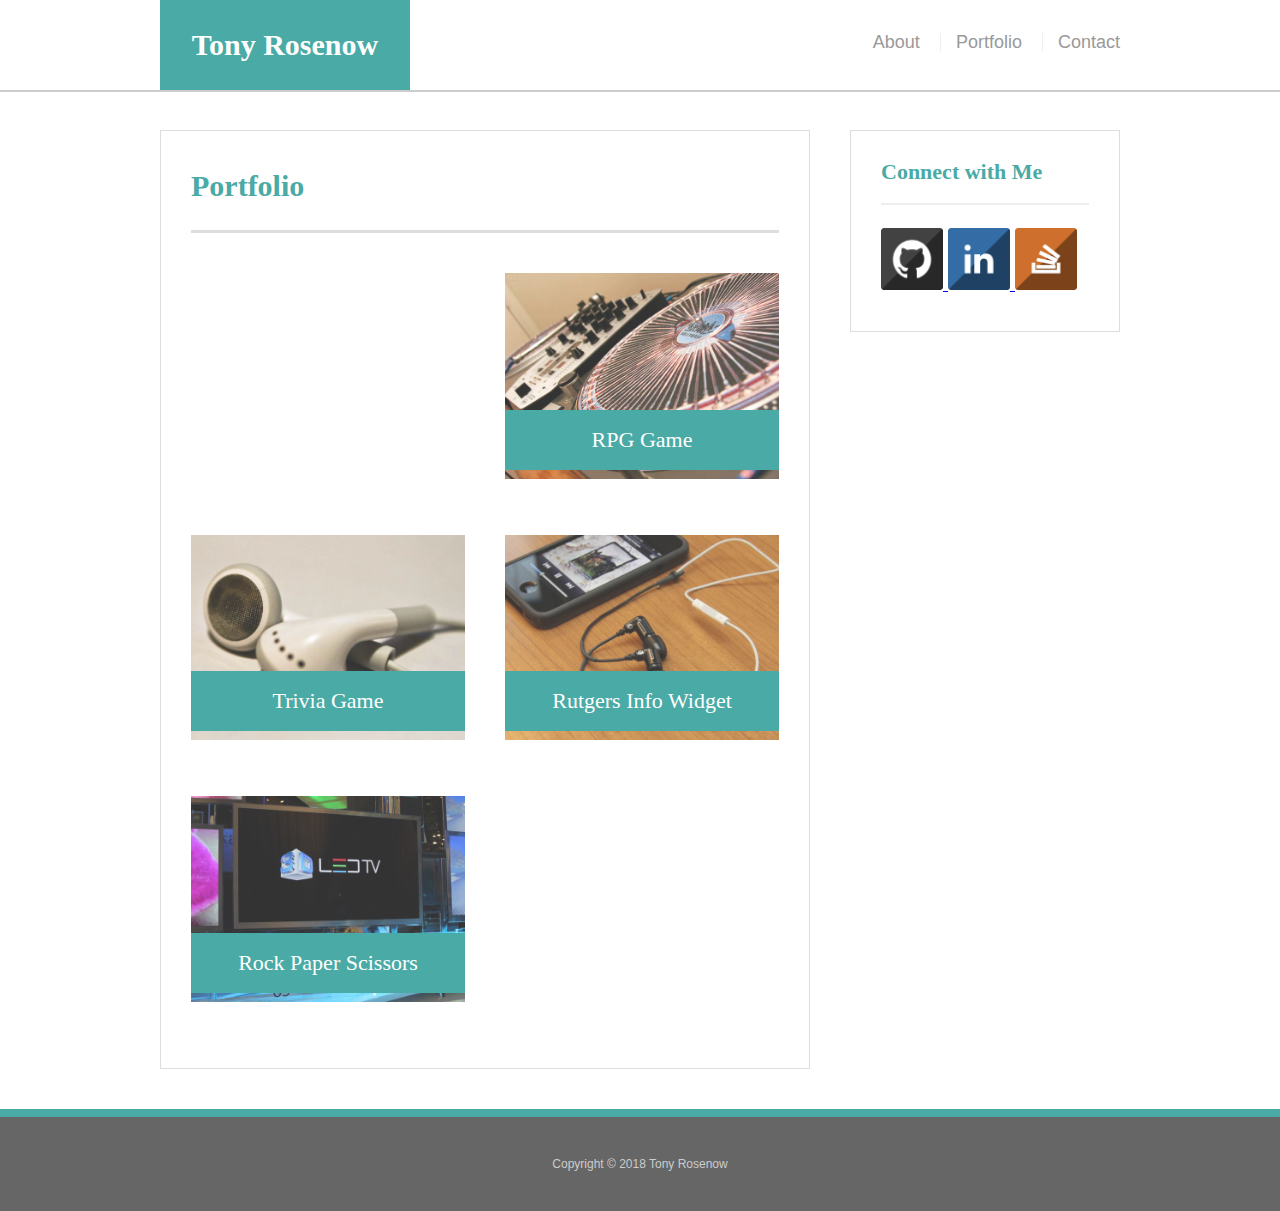
==== portfolio.html @ c7848372 "final update with portfolio revision" ====
<!doctype html>
<html lang="en-us">

<head>
  <meta charset="UTF-8">
  <meta name="viewport" content="width=device-width, initial-scale=1.0">
  <title>Portfolio | Tony Rosenow</title>
  <link rel="stylesheet" type="text/css" href="assets/css/reset.css">
  <link rel="stylesheet" type="text/css" href="assets/css/style.css">
</head>

<body>

  <header id="masthead">
    <div class="container">
      <a href="index.html" id="logo">Tony Rosenow</a>
      <nav>
        <a href="index.html">About</a>
        <a href="portfolio.html">Portfolio</a>
        <a href="contact.html">Contact</a>
      </nav>
    </div>
  </header>

  <div id="main-container" class="container">
    <section class="main-section">
      <h1>Portfolio</h1>

      <div class="work">
        <a href= "https://tarose412.github.io/Responsive-Portfolio/" img src="assets/images/technics-q-c-640-480-1.jpg" alt="hangman"></a>

        <h3>Hangman</h3>
      </div>
      <div class="work">
        <img src="assets/images/technics-q-c-640-480-2.jpg" alt="RPG Game">

        <h3>RPG Game</h3>
      </div>
      <div class="work">
        <img src="assets/images/technics-q-c-640-480-5.jpg" alt="Trivia Game">

        <h3>Trivia Game</h3>
      </div>
      <div class="work">
        <img src="assets/images/technics-q-c-640-480-7.jpg" alt="Rutgers Info Widget">

        <h3>Rutgers Info Widget</h3>
      </div>
      <div class="work">
        <img src="assets/images/technics-q-c-640-480-9.jpg" alt="Rock Paper Scissors">

        <h3>Rock Paper Scissors</h3>
      </div>

    </section>

    <section class="sidebar">
      <div id="connect">
        <h2>Connect with Me</h2>

        <a href="#">
          <img src="assets/images/github_icon.png" class="social" alt="GitHub"/>
        </a>
        <a href="#">
          <img src="assets/images/linkedin_icon.png" class="social" alt="LinkedIn"/>
        </a>
        <a href="#">
          <img src="assets/images/stackoverflow_icon.png" class="social" alt="Stack Overflow"/>
        </a>

      </div>
    </section>
  </div>

  <footer>
    <div class="container">
      Copyright &copy; 2018 Tony Rosenow
    </div>
  </footer>
</body>

</html>
---- assets/css/style.css ----
body {
  font-family: Arial, "Helvetica Neue", Helvetica, sans-serif;
  font-size: 18px;
  line-height: 34px;
  color: #777;
  background: url("../images/concrete_seamless.png");
}

* {
  box-sizing: border-box;
}

/* general */

.container {
  width: 100%;
  max-width: 960px;
  margin: 0 auto;
  clear: both;
}

h1,
h2,
h3,
p {
  margin-bottom: 20px;
}

p:last-child {
  margin-bottom: 0;
}

h1,
h2,
h3 {
  font-family: Georgia, Times, "Times New Roman", serif;
  font-weight: 700;
  color: #4aaaa5;
}

h1 {
  padding-bottom: 20px;
  font-size: 30px;
  line-height: 49px;
  border-bottom: 3px solid #ddd;
}

h2,
h3 {
  font-size: 22px;
}

/* header */

#masthead {
  position: fixed;
  z-index: 99;
  width: 100%;
  margin: 0 0 30px;
  overflow: auto;
  color: #fff;
  background: #fff;
  border-bottom: 2px solid #ccc;
}

#logo {
  float: left;
  width: 250px;
  height: 90px;
  font-family: Georgia, Times, "Times New Roman", serif;
  font-size: 30px;
  font-weight: 700;
  line-height: 90px;
  color: #fff;
  text-align: center;
  text-decoration: none;
  background: #4aaaa5;
}

nav {
  float: right;
  margin-top: 25px;
}

nav a {
  display: inline-block;
  padding-left: 15px;
  margin-left: 15px;
  line-height: 18px;
  color: #999;
  text-decoration: none;
  border-left: 1px solid #efefef;
}

nav a:first-child {
  border-left: 0 none;
}

/* footer */

footer {
  padding: 30px 0;
  clear: both;
  font-size: 12px;
  color: #fff;
  color: #ccc;
  text-align: center;
  background: #666;
  border-top: 8px solid #4aaaa5;
}

/* sidebar */

.sidebar {
  float: right;
  width: 100%;
  max-width: 270px;
  padding: 30px;
  margin-bottom: 20px;
  background: #fff;
  border: 1px solid #ddd;
}

h3,
.sidebar h2 {
  padding-bottom: 20px;
  margin-bottom: 15px;
  line-height: 22px;
  border-bottom: 2px solid #eee;
}

.social {
  width: 62px;
  height: 62px;
  margin-top: 8px;
  margin-right: 5px;
}

.social:last-child {
  margin-right: 0;
}

/* main */

#main-container {
  padding-top: 130px;
}

.main-section {
  float: left;
  width: 100%;
  max-width: 650px;
  padding: 30px;
  margin: 0 0 40px;
  background: #fff;
  border: 1px solid #ddd;
}

/* portfolio page */

.work {
  position: relative;
  float: left;
  width: 274px;
  margin: 20px 0 25px;
  overflow: auto;
}

.work:nth-child(even) {
  margin-right: 40px;
}

.work img {
  width: 100%;
  border: 0 none;
  opacity: 0.8;
}

.work h3 {
  position: absolute;
  bottom: 20px;
  width: 100%;
  padding: 15px;
  margin-bottom: 0;
  font-weight: 300;
  line-height: 30px;
  color: #fff;
  text-align: center;
  background: #4aaaa5;
  border-bottom: 0;
}

.auth-image {
  float: left;
  width: 200px;
  height: auto;
  margin-top: 10px;
  margin-right: 25px;
}

/* contact page */

#contact-form ul {
  margin-bottom: 20px;
}

#contact-form li {
  margin-bottom: 10px;
}

label,
input[type=text],
input[type=email],
textarea {
  display: block;
  width: 100%;
}

input[type=text],
input[type=email],
textarea {
  height: 35px;
  padding: 0 10px;
  font-size: 14px;
  border: 1px solid #ddd;
}

textarea {
  height: 200px;
}

input[type=submit] {
  padding: 10px 30px;
  font-size: 18px;
  color: #fff;
  cursor: pointer;
  background: #4aaaa5;
  border: 0 none;
}


/* Media Queries */
@media screen and (max-width: 980px),
@media screen and (max-width: 768px),
@media screen and (max-width: 640px) {
  * {
    transition: 0.5s;
  }
}

@media screen and (max-width: 980px) {
  .container
   {
    width: 90%;
  }

  .main-section {
    width: 60%;
  }

  .auth-image {
    width: 100%;
    margin-bottom: 20px;
  }

  .work {
    width: 100%;
  }
}

@media screen and (max-width: 768px) {

  .main-section {
    width: 100%;
    display: block;
    float: none;
    max-width: none;
    overflow: hidden;
    height: 1%;
  }

  .sidebar {
    width: 100%;
    display: block;
    float: none;
    max-width: none;
    margin-bottom: 40px;
    clear: both;
  }

  .auth-image {
    width: 50%;
  }

  .work {
    width: 47%;
    margin-bottom: 8px;
  }

  .work:nth-child(even) {
    margin-right: 0;
  }

  .work:nth-child(odd) {
    float: right;
  }

}

@media screen and (max-width: 640px) {
  #masthead {
    position: static;
  }

  .container {
    width: 100%;
  }

  #logo {
    width: 100%;
  }

  nav {
    width: 100%;
    text-align: center;
    margin: 10px 0;
  }

  nav a {
    padding: 0 40px;
  }

  #main-container {
    width: 90%;
    padding-top: 0;
  }

  .auth-image {
    width: 100%;
  }

  .work {
    width: 100%;
  }

}
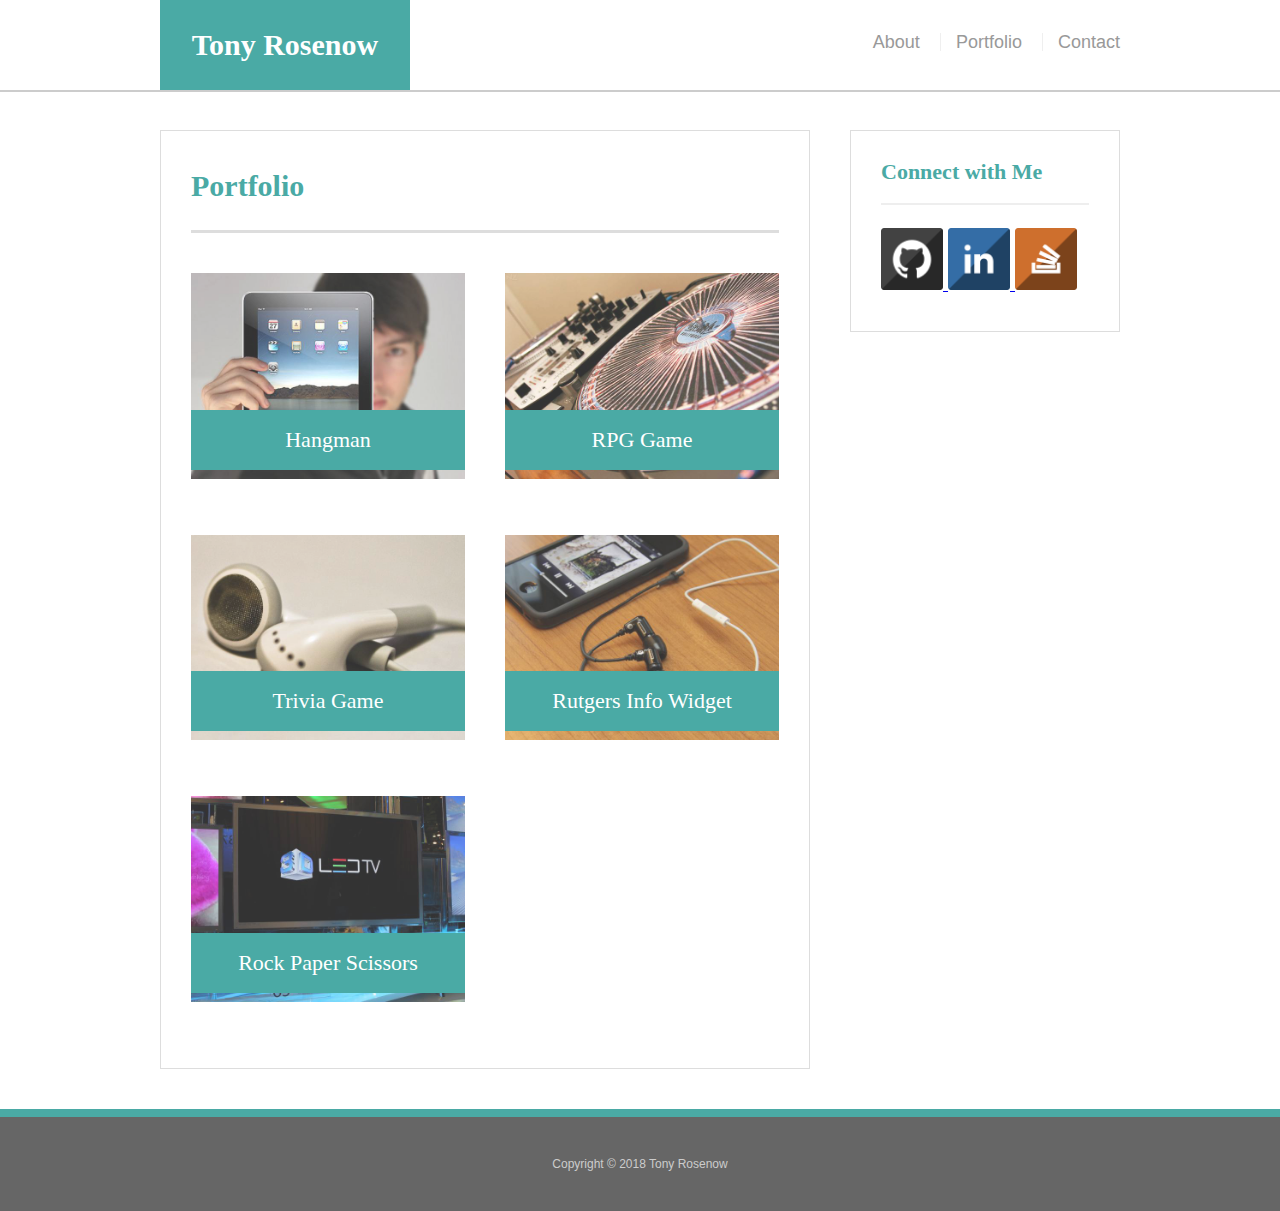
==== commit d7cb0df4: "final portfolio update with hangman addition" ====
--- a/portfolio.html
+++ b/portfolio.html
@@ -27,7 +27,7 @@
       <h1>Portfolio</h1>
 
       <div class="work">
-        <a href= "https://tarose412.github.io/Responsive-Portfolio/" img src="assets/images/technics-q-c-640-480-1.jpg" alt="hangman"></a>
+        <a href="https://tarose412.github.io/Hangman-Game/"><img src="assets/images/technics-q-c-640-480-1.jpg" alt="Hangman"></a>
 
         <h3>Hangman</h3>
       </div>
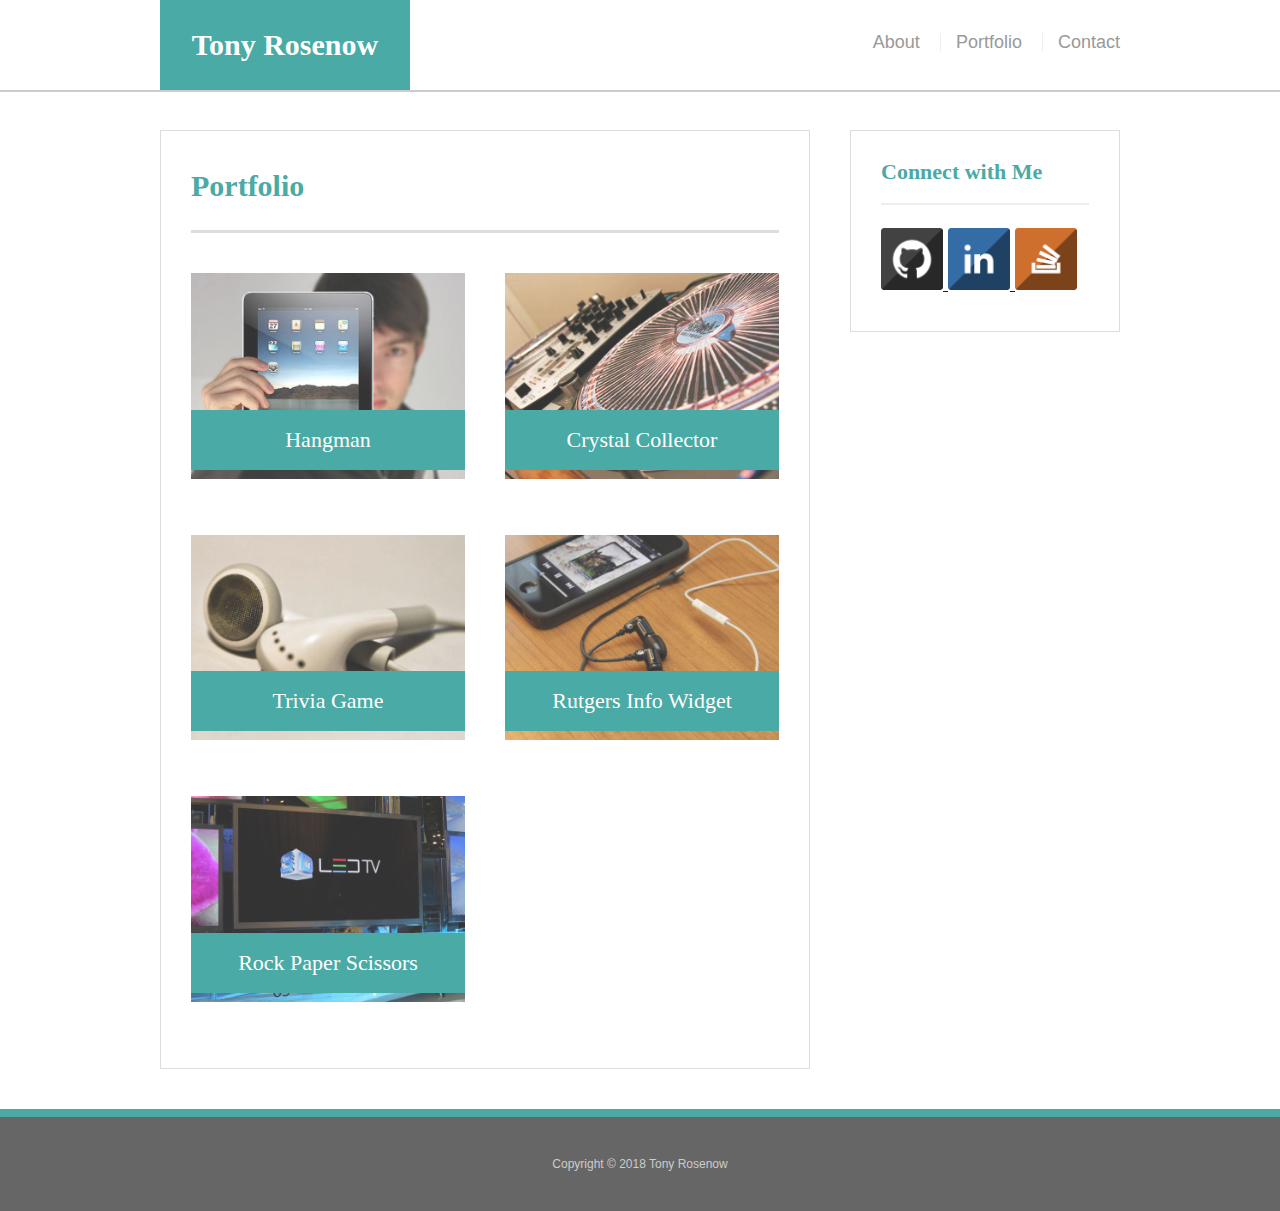
==== commit 1de821a5: "updated portfolio to include week 4 assignment" ====
--- a/portfolio.html
+++ b/portfolio.html
@@ -32,9 +32,9 @@
         <h3>Hangman</h3>
       </div>
       <div class="work">
-        <img src="assets/images/technics-q-c-640-480-2.jpg" alt="RPG Game">
+        <a href="https://tarose412.github.io/week-4-game/"><img src="assets/images/technics-q-c-640-480-2.jpg" alt="Crystal Collector"></a>
 
-        <h3>RPG Game</h3>
+        <h3>Crystal Collector</h3>
       </div>
       <div class="work">
         <img src="assets/images/technics-q-c-640-480-5.jpg" alt="Trivia Game">
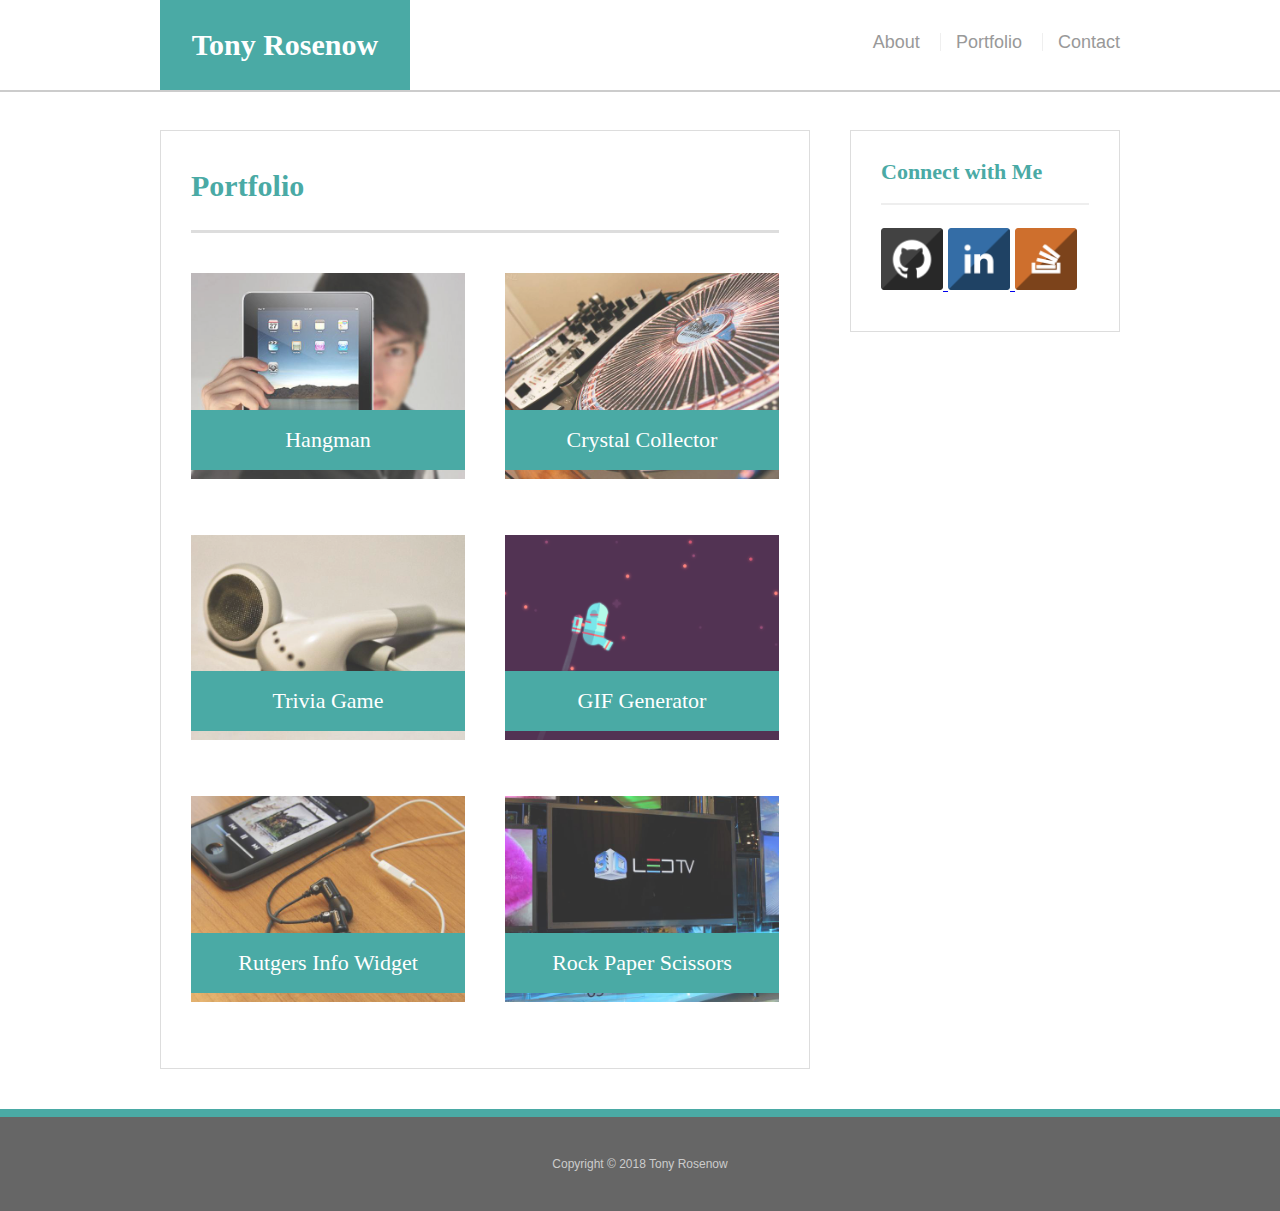
==== commit 526feb82: "updated to include giphy-api assignment to portfolio" ====
--- a/portfolio.html
+++ b/portfolio.html
@@ -37,9 +37,14 @@
         <h3>Crystal Collector</h3>
       </div>
       <div class="work">
-        <img src="assets/images/technics-q-c-640-480-5.jpg" alt="Trivia Game">
+        <a href="https://tarose412.github.io/TriviaGame/"><img src="assets/images/technics-q-c-640-480-5.jpg" alt="Trivia Game"></a>
 
         <h3>Trivia Game</h3>
+      </div>
+      <div class="work">
+        <a href="https://tarose412.github.io/GifTastic/"><img src="assets/images/always-moving.gif" alt="GIF Generator"></a>
+
+        <h3>GIF Generator</h3>
       </div>
       <div class="work">
         <img src="assets/images/technics-q-c-640-480-7.jpg" alt="Rutgers Info Widget">
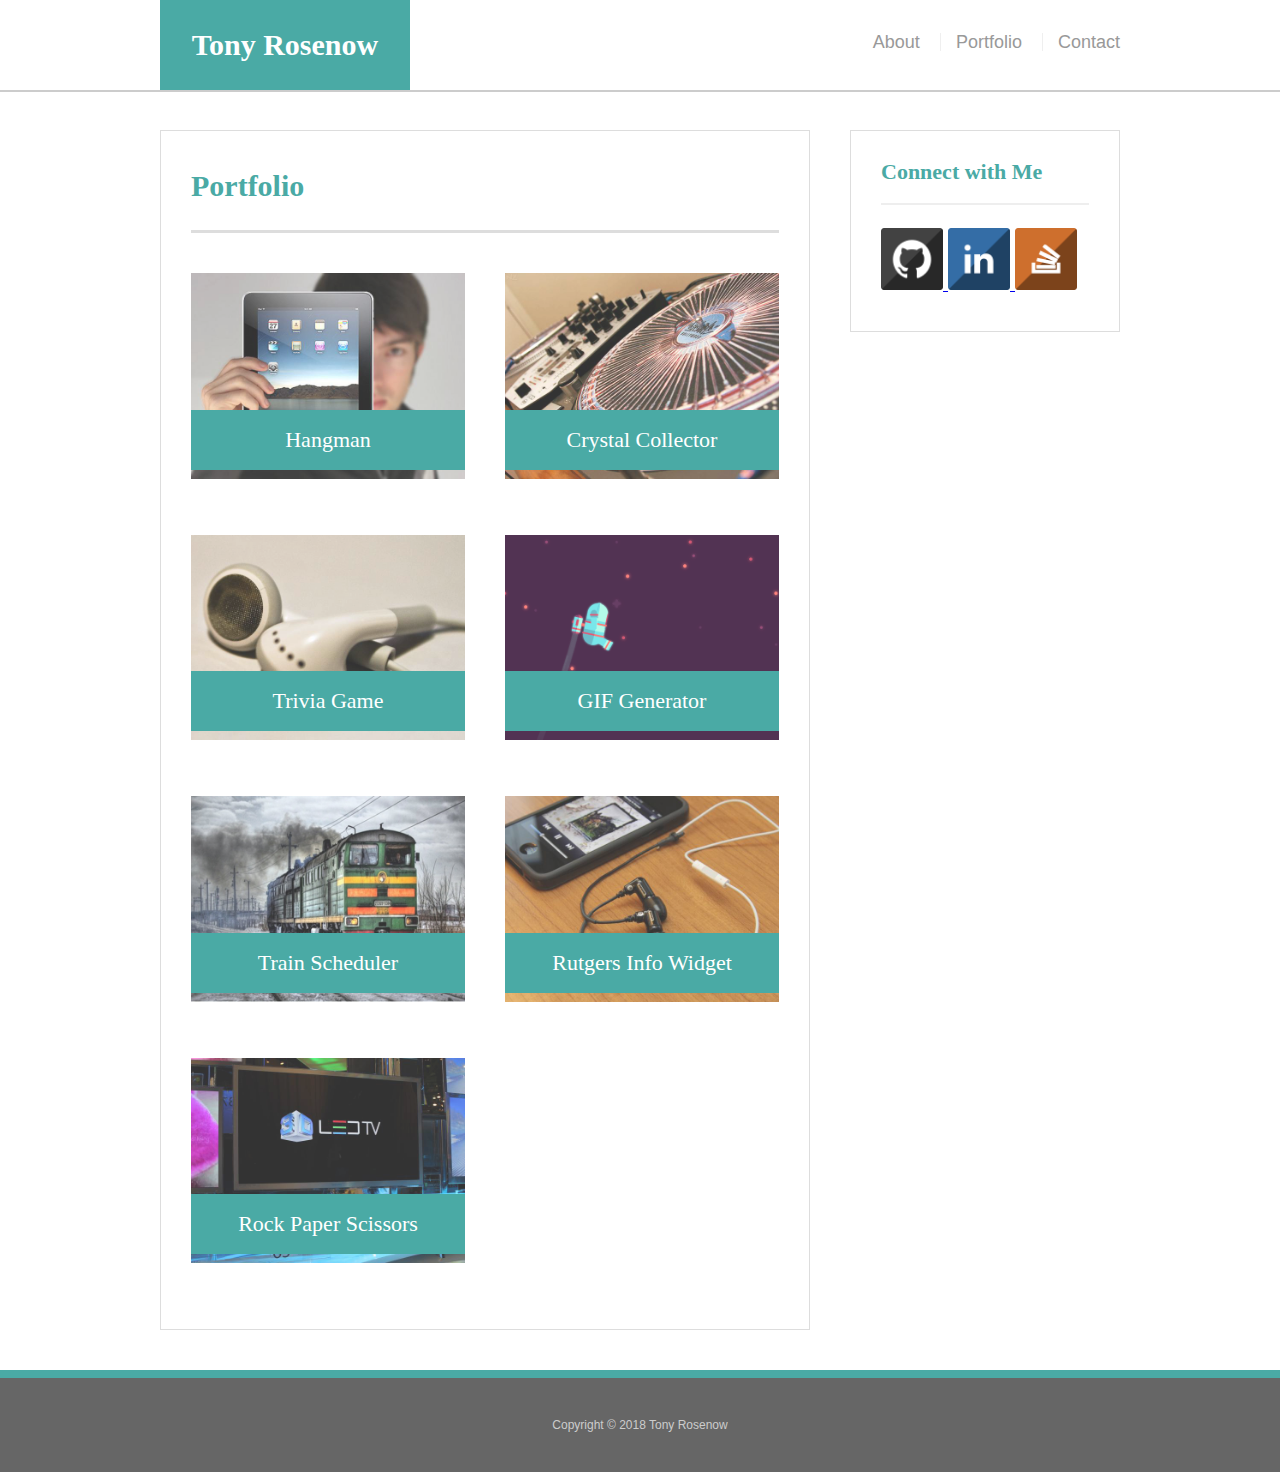
==== commit 3a3b9f25: "profile update with train scheduler app" ====
--- a/portfolio.html
+++ b/portfolio.html
@@ -27,25 +27,41 @@
       <h1>Portfolio</h1>
 
       <div class="work">
-        <a href="https://tarose412.github.io/Hangman-Game/"><img src="assets/images/technics-q-c-640-480-1.jpg" alt="Hangman"></a>
+        <a href="https://tarose412.github.io/Hangman-Game/">
+          <img src="assets/images/technics-q-c-640-480-1.jpg" alt="Hangman">
+        </a>
 
         <h3>Hangman</h3>
       </div>
       <div class="work">
-        <a href="https://tarose412.github.io/week-4-game/"><img src="assets/images/technics-q-c-640-480-2.jpg" alt="Crystal Collector"></a>
+        <a href="https://tarose412.github.io/week-4-game/">
+          <img src="assets/images/technics-q-c-640-480-2.jpg" alt="Crystal Collector">
+        </a>
 
         <h3>Crystal Collector</h3>
       </div>
       <div class="work">
-        <a href="https://tarose412.github.io/TriviaGame/"><img src="assets/images/technics-q-c-640-480-5.jpg" alt="Trivia Game"></a>
+        <a href="https://tarose412.github.io/TriviaGame/">
+          <img src="assets/images/technics-q-c-640-480-5.jpg" alt="Trivia Game">
+        </a>
 
         <h3>Trivia Game</h3>
       </div>
       <div class="work">
-        <a href="https://tarose412.github.io/GifTastic/"><img src="assets/images/always-moving.gif" alt="GIF Generator"></a>
+        <a href="https://tarose412.github.io/GifTastic/">
+          <img src="assets/images/always-moving.gif" alt="GIF Generator">
+        </a>
 
         <h3>GIF Generator</h3>
       </div>
+      <div class="work">
+        <a href="https://tarose412.github.io/Train-Scheduler/">
+          <img src="assets/images/trainScheduler.jpg" alt="Train Scheduler">
+        </a>
+
+        <h3>Train Scheduler</h3>
+      </div>
+
       <div class="work">
         <img src="assets/images/technics-q-c-640-480-7.jpg" alt="Rutgers Info Widget">
 
@@ -64,13 +80,13 @@
         <h2>Connect with Me</h2>
 
         <a href="#">
-          <img src="assets/images/github_icon.png" class="social" alt="GitHub"/>
+          <img src="assets/images/github_icon.png" class="social" alt="GitHub" />
         </a>
         <a href="#">
-          <img src="assets/images/linkedin_icon.png" class="social" alt="LinkedIn"/>
+          <img src="assets/images/linkedin_icon.png" class="social" alt="LinkedIn" />
         </a>
         <a href="#">
-          <img src="assets/images/stackoverflow_icon.png" class="social" alt="Stack Overflow"/>
+          <img src="assets/images/stackoverflow_icon.png" class="social" alt="Stack Overflow" />
         </a>
 
       </div>
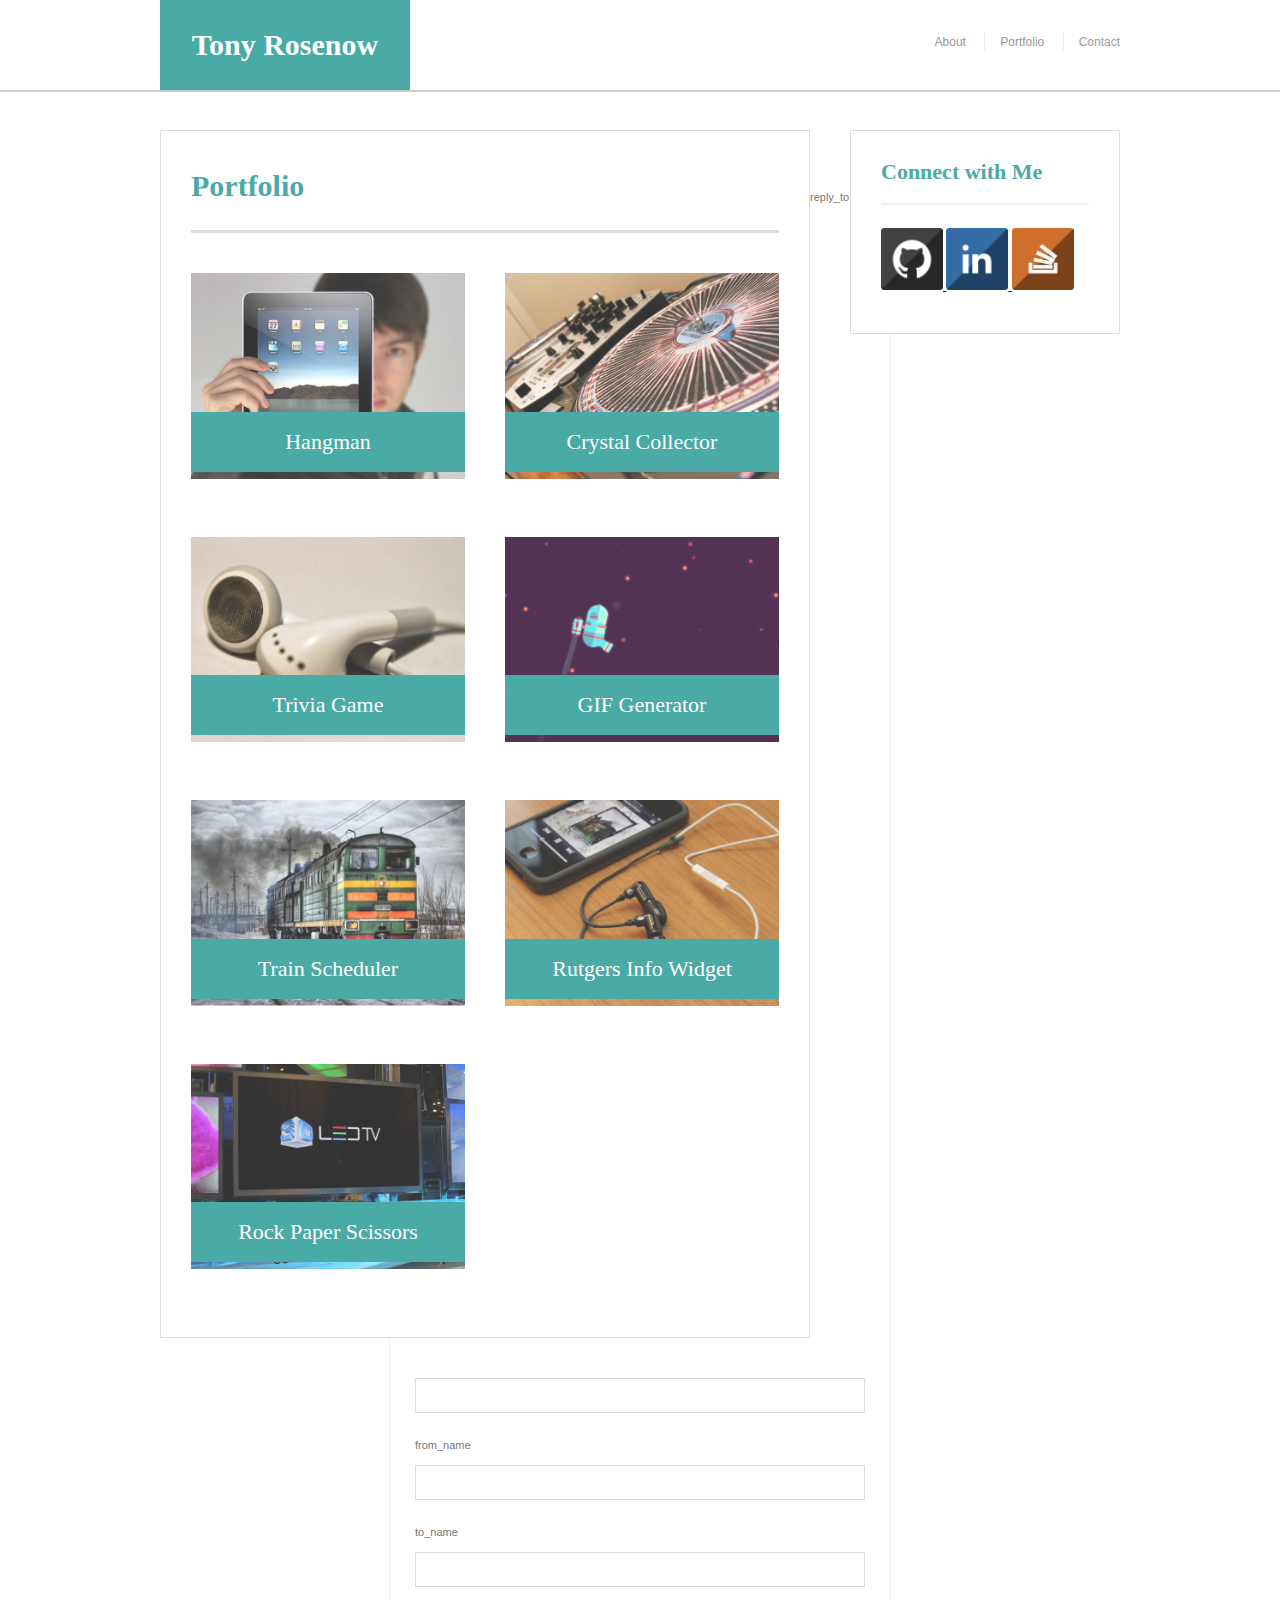
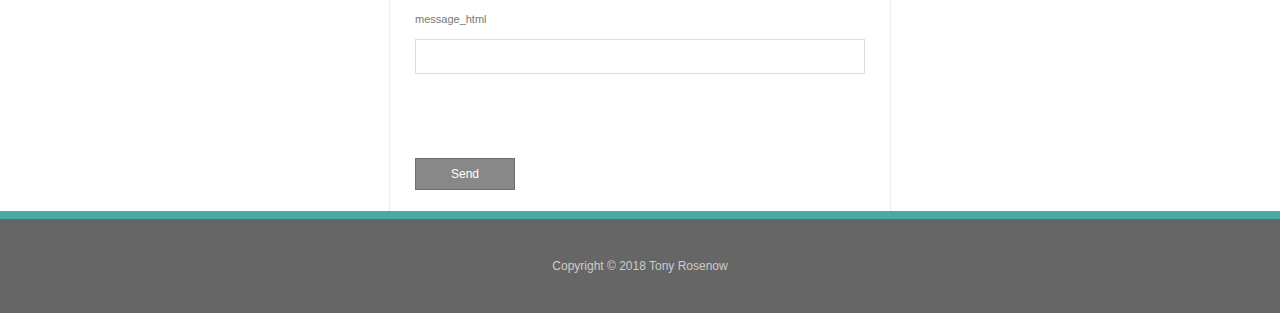
==== commit d590a85b: "testing emailjs API for project" ====
--- a/portfolio.html
+++ b/portfolio.html
@@ -7,6 +7,13 @@
   <title>Portfolio | Tony Rosenow</title>
   <link rel="stylesheet" type="text/css" href="assets/css/reset.css">
   <link rel="stylesheet" type="text/css" href="assets/css/style.css">
+  <link rel="stylesheet" type="text/css" href="assets/css/emailjs.css">
+  <script type="text/javascript" src="https://cdn.emailjs.com/dist/email.min.js"></script>
+  <script type="text/javascript">
+    (function () {
+      emailjs.init("user_gVPLlFMCftgGEobm7Z81j");
+    })();
+  </script>
 </head>
 
 <body>
@@ -93,6 +100,22 @@
     </section>
   </div>
 
+  <form id="myform" onsubmit="emailjs.sendForm('default_service', 'road_rover_itinerary', this); return false;" method="post">
+    <label>reply_to</label>
+    <input type="text" name="reply_to" />
+    <label>from_name</label>
+    <input type="text" name="from_name" />
+    <label>to_name</label>
+    <input type="text" name="to_name" />
+    <label>message_html</label>
+    <input type="text" name="message_html" />
+    <br>
+    <br>
+    <button>
+      Send
+    </button>
+  </form>
+
   <footer>
     <div class="container">
       Copyright &copy; 2018 Tony Rosenow
--- a/assets/css/emailjs.css
+++ b/assets/css/emailjs.css
@@ -0,0 +1,72 @@
+body {
+  font-family: arial;
+  font-size: 12px;
+  color: #666;
+}
+form {
+  width: 500px;
+  background: white;
+  padding: 20px 25px;
+  margin: auto;
+  margin-top: 30px;
+  box-shadow: 0px 1px 2px rgba(0,0,0,0.2);
+}
+form input,
+form textarea {
+  font: inherit;
+  padding: 5px 5px;
+  width: 100%;
+  margin-top: 3px;
+  margin-bottom: 15px;
+  box-sizing: border-box;
+}
+form button {
+  border: 1px solid rgba(0,0,0,0.2);
+  padding: 8px 35px;
+  font-size: 12px;
+  background: #888;
+  color: white;
+}
+form label {
+  color: #777;
+  font-size: 11px;
+  margin-bottom: 2px;
+  display: block;
+}
+form:after {
+  content: '';
+  position: absolute;
+  left: 3px;
+  top: 3px;
+  right: 3px;
+ box-shadow: 0px 2px 3px rgba(0,0,0,0.2);
+  text-shadow: 1px 1px white;
+  font-size: 11px;
+ padding: 18px;
+  text-align: center;
+  box-sizing: border-box;
+  margin-top: -100px;
+  transition: all .3s;
+}
+form.emailjs-success:after,
+form.emailjs-sending:after,
+form.emailjs-error:after {
+  margin-top: 0;
+  transition: all .3s;
+}
+form.emailjs-sending:after {
+  content: 'Sending email...';
+  background: #eee;
+}
+form.emailjs-success:after {
+  content: 'Email sent!';
+  background: #1B5E20;
+  color: white;
+  text-shadow: -1px -1px black;
+}
+form.emailjs-error:after {
+  content: 'Error sending email';
+  background: #B71C1C;
+  color: white;
+  text-shadow: -1px -1px black;
+}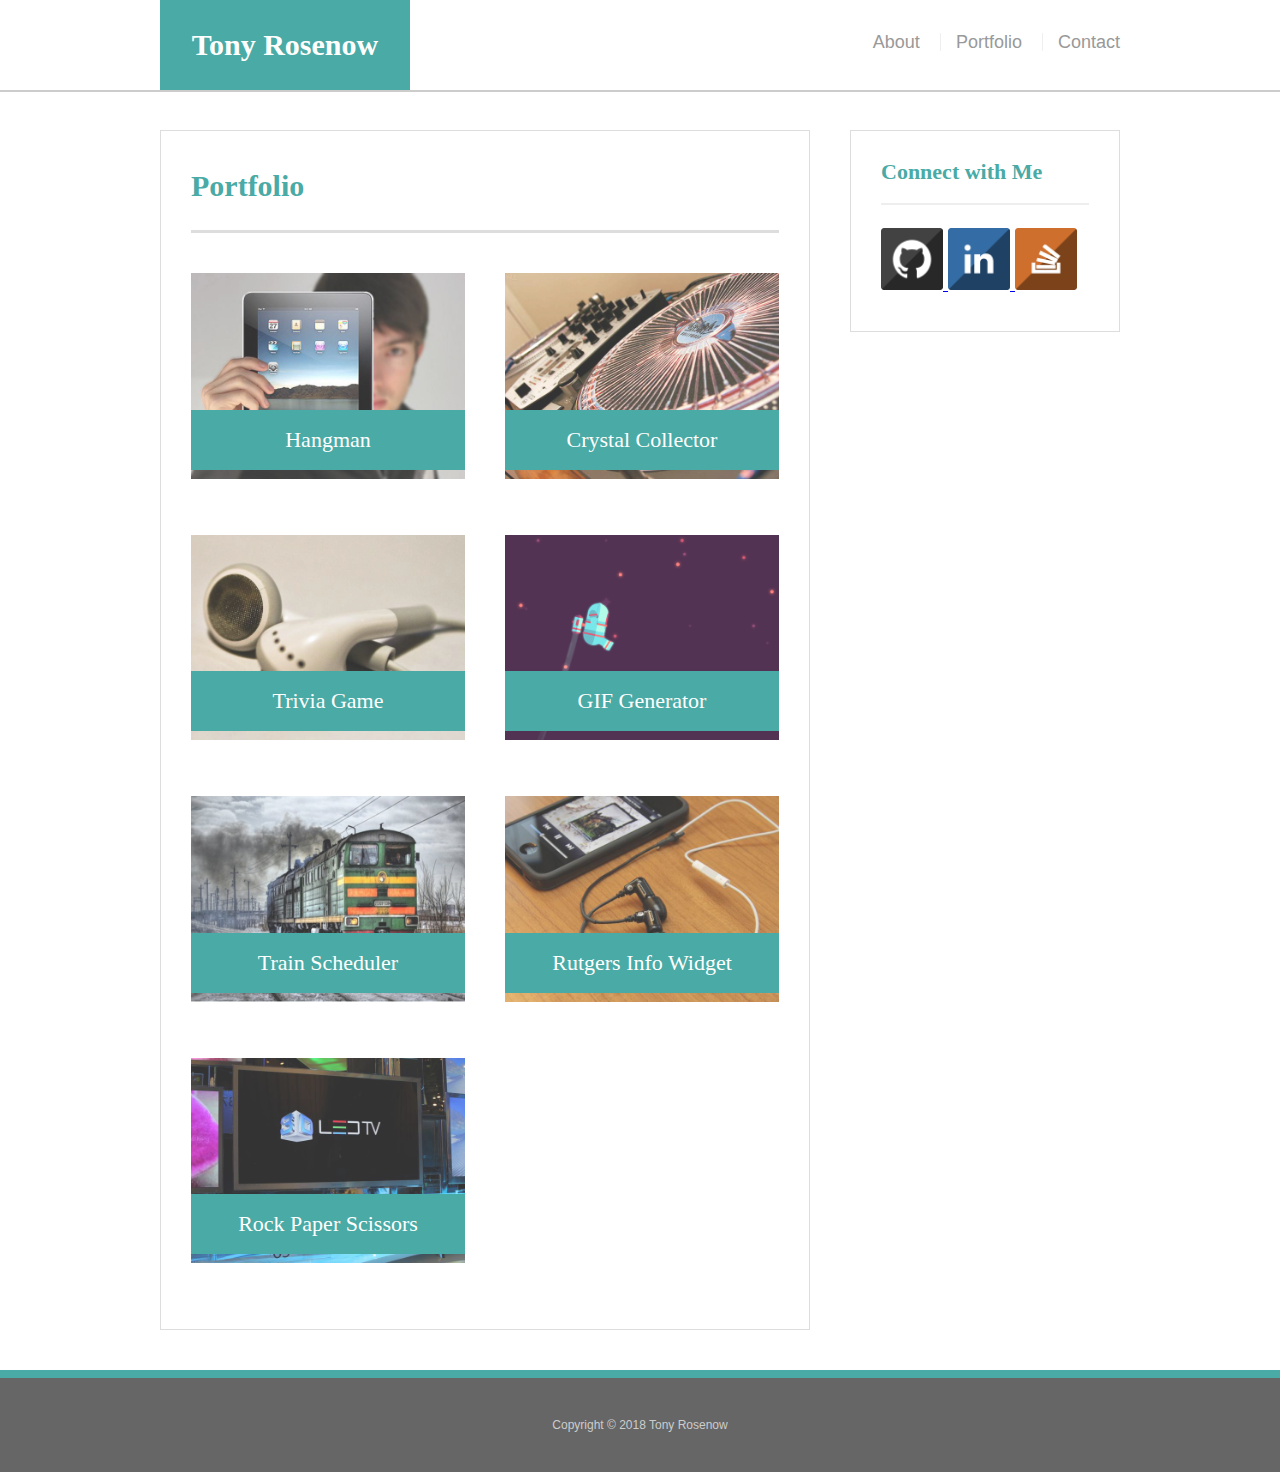
==== commit ce5ce7e4: "testing new method for delivering itinerary via email" ====
--- a/portfolio.html
+++ b/portfolio.html
@@ -7,13 +7,7 @@
   <title>Portfolio | Tony Rosenow</title>
   <link rel="stylesheet" type="text/css" href="assets/css/reset.css">
   <link rel="stylesheet" type="text/css" href="assets/css/style.css">
-  <link rel="stylesheet" type="text/css" href="assets/css/emailjs.css">
-  <script type="text/javascript" src="https://cdn.emailjs.com/dist/email.min.js"></script>
-  <script type="text/javascript">
-    (function () {
-      emailjs.init("user_gVPLlFMCftgGEobm7Z81j");
-    })();
-  </script>
+
 </head>
 
 <body>
@@ -100,22 +94,6 @@
     </section>
   </div>
 
-  <form id="myform" onsubmit="emailjs.sendForm('default_service', 'road_rover_itinerary', this); return false;" method="post">
-    <label>reply_to</label>
-    <input type="text" name="reply_to" />
-    <label>from_name</label>
-    <input type="text" name="from_name" />
-    <label>to_name</label>
-    <input type="text" name="to_name" />
-    <label>message_html</label>
-    <input type="text" name="message_html" />
-    <br>
-    <br>
-    <button>
-      Send
-    </button>
-  </form>
-
   <footer>
     <div class="container">
       Copyright &copy; 2018 Tony Rosenow
